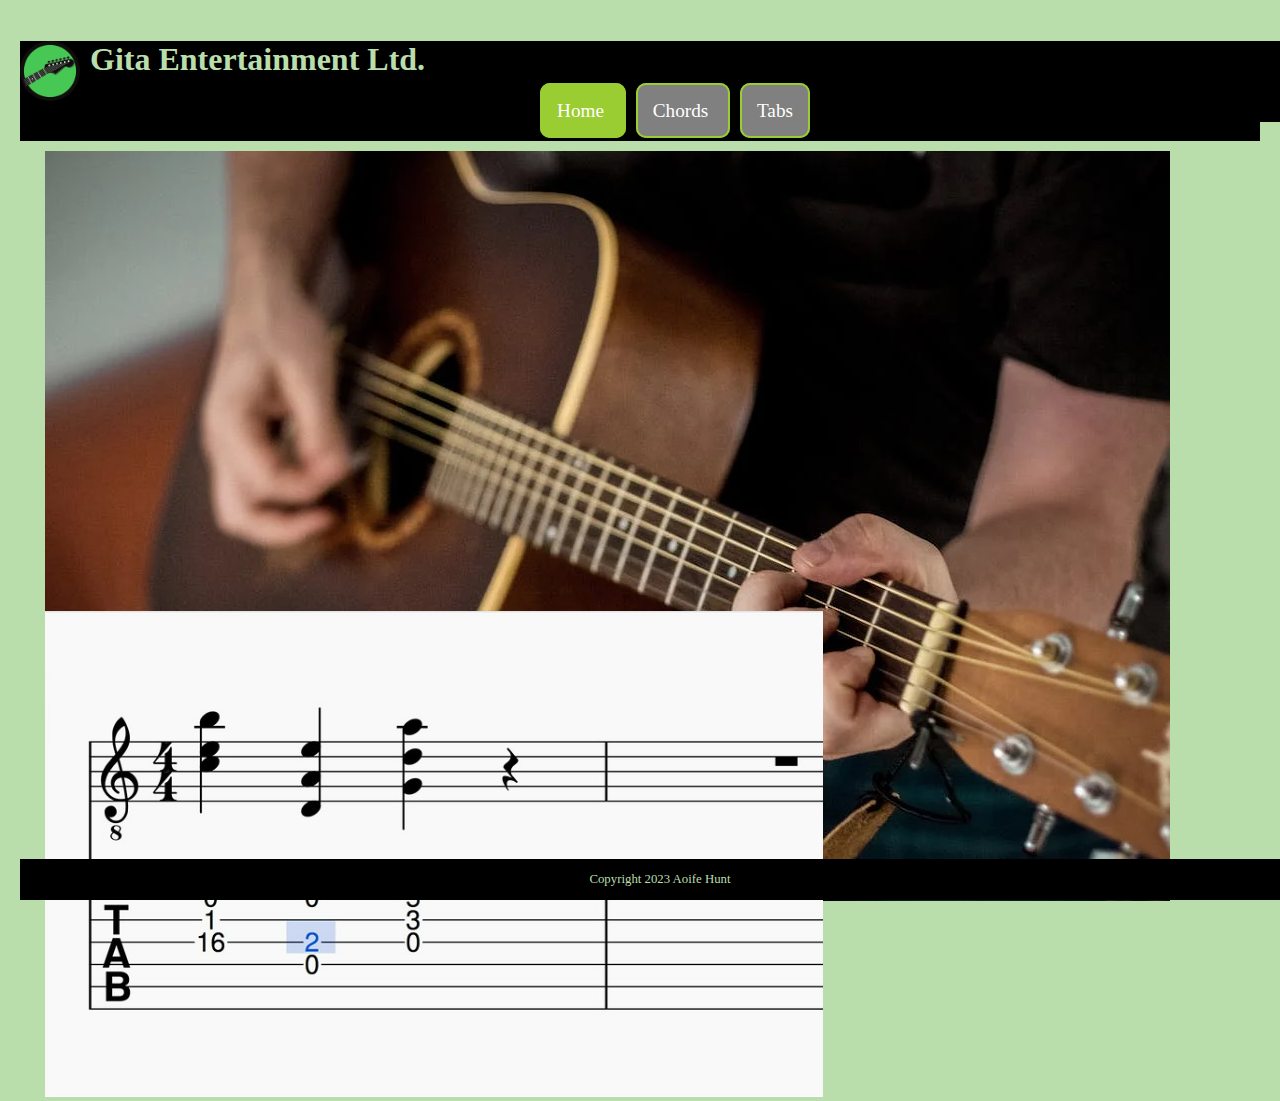
==== index.html @ bc641447 "sorting out the links" ====
<!DOCTYPE html>
<!--
author : aoife hunt
date created : 16 02 2023
page desc: year 1 semester 2 webpage project
modified: 08 03 2023 -->

<html lang="en">

<head>
    <meta charset="utf-8" />
    <meta name="description" content="project website">
    <meta name="keywords" content="music, guitar, sheet music, song search, songs, tabs, chords">
    <meta name="author" content="Aoife Hunt">

    <title>Gita</title>
    <link rel="stylesheet" type="text/css" href="styles/stylesheet.css" />
    <link rel="icon" href="images/favicon-16x16.png" type="image/gif" sizes="16x16">
</head>

<body>

    <header>

        <nav style="text-align: right; padding-right: 20px;"> 
        <img style="float:left; margin-right:10px;" src="images/logo.png" alt="logo" width="60" height="60">
        <h1 style="text-align: left;">Gita Entertainment Ltd.</h1>

          <ul>
              <li id="active"> <a href="index.html">Home</a> </li>
              <li> <a href="chords.html">Chords</a> </li>
              <li> <a href="tabs.html">Tabs</a> </li>
          </ul>

        </nav>

    </header>

    <main>

       <section class="sectionDisplay" >
        <!-- editing needed here to have the images in line -->
        <a href="chords.html">
            <img src="images/guitar_image1" alt="click to view chords">
             <!-- https://www.pexels.com/photo/person-playing-brown-guitar-1407322/ -->
        </a>
       </section>

       <section class="sectionDisplay">
        <a href="tabs.html">
            <img src="images/guitar_tabs.png" alt="click to view tabs">
            <!-- https://www.flickr.com/photos/musescore/16220683864/ -->
        </a>
       </section>

    </main>

    <footer>
        <centre><p>Copyright 2023 Aoife Hunt</p></centre>
    </footer>
    



    <!-- https://archiveofourown.org/works/10957056#return1 -->
    <!-- idea for the aside to have an ordered list of things you will learn from the content within that page -->




</body>

</html>
---- styles/stylesheet.css ----
/* STYLES */


body {
    width: auto;
    font-family: verdana;
    text-align: justify;
    color: #b9deab;
    background-color: #b9deab;
    margin: auto;
    padding: 20px;
}

body a {
    color: black;
}

body a :hover {
    color:#415e37;
}

main {
    color: black;
}

nav {
    background-color: black;
    padding: 0;
    width: 100%;

}

nav ul {
    text-align: center;
    font-size: 1.2em;
}

nav ul li {
    list-style-type: none;
    background-color: grey;
    display: inline;
    padding: 15px;
    margin: 5px;
    border: 2px solid yellowgreen;
    border-radius: 10px;
}

nav ul li a {
    color: white;
    text-decoration: none;
}

nav ul li:hover {
    background-color: #b9deab;
}




header {
    background-color: black;
    height: 100px;
    width: 100%;
}

footer {
    margin: 0;
    position: fixed;
    bottom: 0px;
    width: 100%;
    background-color: black;
    font-size: 0.8em;
}

footer p {
    text-align: center;
    color: #b9deab;
}

img {
    margin-right: 5px;
}


/* CLASSES & IDs*/

#active {
    background-color: yellowgreen;
}

.sectionDisplay {
    max-width: 40%;
    max-height: 450px;
    text-align: left;
    margin: 10px;
    padding-right: 15px;
    padding-left: 15px;
}

.videoContent {
    float: center;
    width: 70%;
    max-height: 600px;
    min-height: 70%;
    overflow: auto;
}
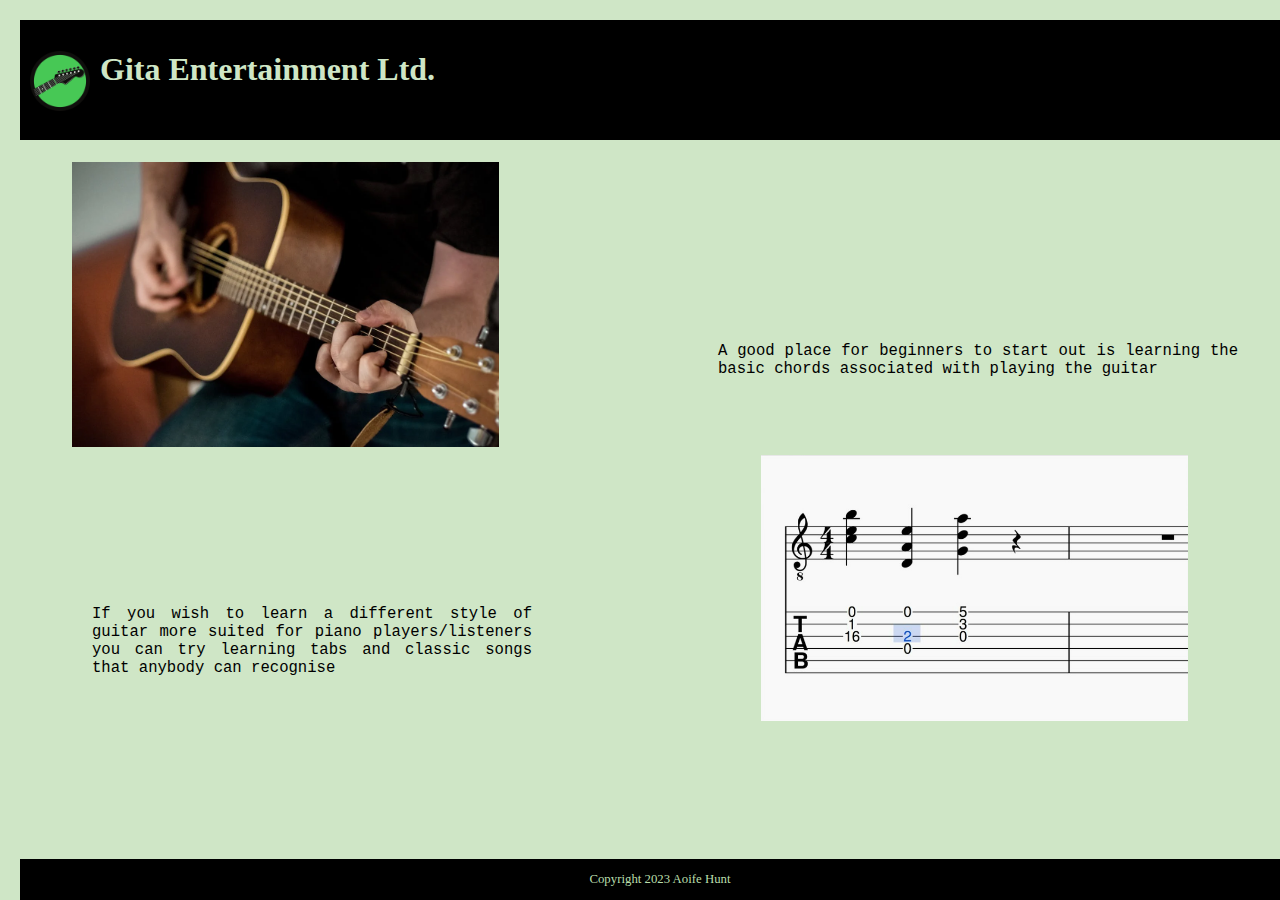
==== commit 782f70c6: "styling update" ====
--- a/index.html
+++ b/index.html
@@ -16,6 +16,13 @@
     <title>Gita</title>
     <link rel="stylesheet" type="text/css" href="styles/stylesheet.css" />
     <link rel="icon" href="images/favicon-16x16.png" type="image/gif" sizes="16x16">
+
+    <style>
+        a img:hover {
+            border:2px solid greenyellow;
+          border-radius: 8px;
+        }
+    </style>
 </head>
 
 <body>
@@ -26,11 +33,11 @@
         <img style="float:left; margin-right:10px;" src="images/logo.png" alt="logo" width="60" height="60">
         <h1 style="text-align: left;">Gita Entertainment Ltd.</h1>
 
-          <ul>
+          <!-- <ul>
               <li id="active"> <a href="index.html">Home</a> </li>
               <li> <a href="chords.html">Chords</a> </li>
               <li> <a href="tabs.html">Tabs</a> </li>
-          </ul>
+          </ul> -->
 
         </nav>
 
@@ -38,20 +45,36 @@
 
     <main>
 
-       <section class="sectionDisplay" >
-        <!-- editing needed here to have the images in line -->
-        <a href="chords.html">
-            <img src="images/guitar_image1" alt="click to view chords">
-             <!-- https://www.pexels.com/photo/person-playing-brown-guitar-1407322/ -->
-        </a>
-       </section>
+     
 
-       <section class="sectionDisplay">
-        <a href="tabs.html">
-            <img src="images/guitar_tabs.png" alt="click to view tabs">
-            <!-- https://www.flickr.com/photos/musescore/16220683864/ -->
-        </a>
-       </section>
+
+        <section>
+            <section class="col_detail">
+                <a href="chords.html">
+                <img src="images/guitar_image1" alt="click to view chords" style="float:center;max-width:70%;max-height:550px;margin-top:20px;margin-right:70px;margin-left:50px;" />
+                </a>
+                <p style="padding-top:200px;padding-right:20px;padding-left:70px;font-family:monospace;font-size:larger;">
+                    A good place for beginners to start out is learning the basic chords associated with playing the guitar
+                </p>
+            </section>
+
+            <section class="col_detail">
+                
+                <p style="margin-top:150px;margin-right:100px;margin-left:70px;font-family:monospace;font-size:larger;">
+                    If you wish to learn a different style of guitar more suited for piano players/listeners you can try learning tabs and 
+                    classic songs that anybody can recognise
+                </p>
+                <a href="tabs.html">
+                <img src="images/guitar_tabs.png" alt="click to view tabs" style="float:right;max-width:70%;max-height:550px;margin-top:0;margin-right:70px;" />
+                </a>
+            </section>
+
+
+
+
+
+
+
 
     </main>
 
--- a/styles/stylesheet.css
+++ b/styles/stylesheet.css
@@ -5,8 +5,8 @@
     width: auto;
     font-family: verdana;
     text-align: justify;
-    color: #b9deab;
-    background-color: #b9deab;
+    color: #cfe6c6;
+    background-color: #cfe6c6;
     margin: auto;
     padding: 20px;
 }
@@ -61,6 +61,7 @@
     background-color: black;
     height: 100px;
     width: 100%;
+    padding: 10px;
 }
 
 footer {
@@ -88,15 +89,6 @@
     background-color: yellowgreen;
 }
 
-.sectionDisplay {
-    max-width: 40%;
-    max-height: 450px;
-    text-align: left;
-    margin: 10px;
-    padding-right: 15px;
-    padding-left: 15px;
-}
-
 .videoContent {
     float: center;
     width: 70%;
@@ -105,3 +97,10 @@
     overflow: auto;
 }
 
+.col_detail {
+    column-count: 2;
+    column-rule: 1px solid #cfe6c6;
+    /* column-gap: 50px; */
+    padding: 2px;
+    text-align: justify;
+}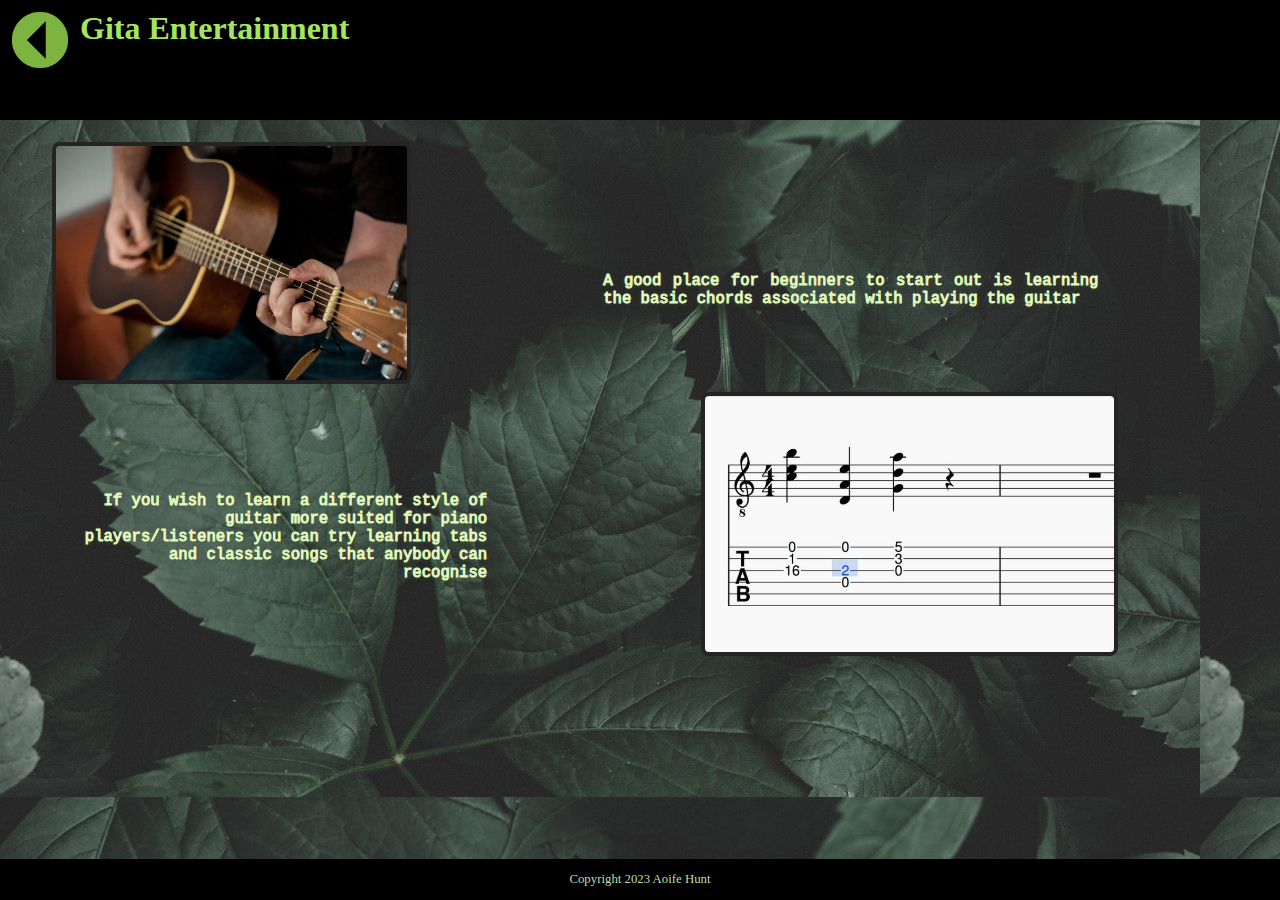
==== commit 82f853ec: "swag index" ====
--- a/index.html
+++ b/index.html
@@ -18,9 +18,14 @@
     <link rel="icon" href="images/favicon-16x16.png" type="image/gif" sizes="16x16">
 
     <style>
-        a img:hover {
-            border:2px solid greenyellow;
-          border-radius: 8px;
+        main {
+            max-width: 93%;
+            align-items: center;
+        }
+        main a img:hover 
+        {
+        border:4px solid #abb7b2;
+        border-radius: 8px;
         }
     </style>
 </head>
@@ -30,9 +35,10 @@
     <header>
 
         <nav style="text-align: right; padding-right: 20px;"> 
-        <img style="float:left; margin-right:10px;" src="images/logo.png" alt="logo" width="60" height="60">
-        <h1 style="text-align: left;">Gita Entertainment Ltd.</h1>
-
+            <a href="index.html" style="text-decoration:none;">
+                <img style="float:left; margin-right:10px;" src="images/logo_two.png" alt="logo" width="60" height="60">
+                <h1>Gita Entertainment</h1>
+            </a>
           <!-- <ul>
               <li id="active"> <a href="index.html">Home</a> </li>
               <li> <a href="chords.html">Chords</a> </li>
@@ -45,22 +51,19 @@
 
     <main>
 
-     
-
-
         <section>
             <section class="col_detail">
                 <a href="chords.html">
-                <img src="images/guitar_image1" alt="click to view chords" style="float:center;max-width:70%;max-height:550px;margin-top:20px;margin-right:70px;margin-left:50px;" />
+                <img src="images/guitar_image1" alt="click to view chords" style="float:center;max-width:60%;max-height:550px;margin-top:20px;margin-right:70px;margin-left:50px;" />
                 </a>
-                <p style="padding-top:200px;padding-right:20px;padding-left:70px;font-family:monospace;font-size:larger;">
+                <p style="padding-top:150px;margin-right:90px;margin-left:0;font-family:monospace;font-size:larger;">
                     A good place for beginners to start out is learning the basic chords associated with playing the guitar
                 </p>
             </section>
 
             <section class="col_detail">
                 
-                <p style="margin-top:150px;margin-right:100px;margin-left:70px;font-family:monospace;font-size:larger;">
+                <p style="margin-top:100px;margin-right:100px;padding-left:20px;margin-left:60px;font-family:monospace;font-size:larger;text-align:right;">
                     If you wish to learn a different style of guitar more suited for piano players/listeners you can try learning tabs and 
                     classic songs that anybody can recognise
                 </p>
@@ -68,13 +71,6 @@
                 <img src="images/guitar_tabs.png" alt="click to view tabs" style="float:right;max-width:70%;max-height:550px;margin-top:0;margin-right:70px;" />
                 </a>
             </section>
-
-
-
-
-
-
-
 
     </main>
 
--- a/styles/stylesheet.css
+++ b/styles/stylesheet.css
@@ -5,10 +5,22 @@
     width: auto;
     font-family: verdana;
     text-align: justify;
-    color: #cfe6c6;
-    background-color: #cfe6c6;
+    color: #a3e55b;
+    background-image: url(../images/possible_background);
+    /* sourced from: https://pxhere.com/es/photo/1557703 */
     margin: auto;
-    padding: 20px;
+    padding-bottom: 20px;
+    padding-top: 0;
+}
+
+h1 {
+    width: auto;
+    font-family: verdana;
+    text-align: justify;
+    color: #a3e55b;
+    margin: auto;
+    padding-bottom: 20px;
+    padding-top: 0;
 }
 
 body a {
@@ -54,9 +66,6 @@
     background-color: #b9deab;
 }
 
-
-
-
 header {
     background-color: black;
     height: 100px;
@@ -82,6 +91,11 @@
     margin-right: 5px;
 }
 
+main img {
+    border:#242425 solid 4px;
+    border-radius: 8px;
+}
+
 
 /* CLASSES & IDs*/
 
@@ -99,8 +113,10 @@
 
 .col_detail {
     column-count: 2;
-    column-rule: 1px solid #cfe6c6;
     /* column-gap: 50px; */
     padding: 2px;
     text-align: justify;
+    color: white;
+    -webkit-text-stroke: 1px rgb(225, 247, 182);
+    text-shadow: 0px 1px 4px #415e37;
 }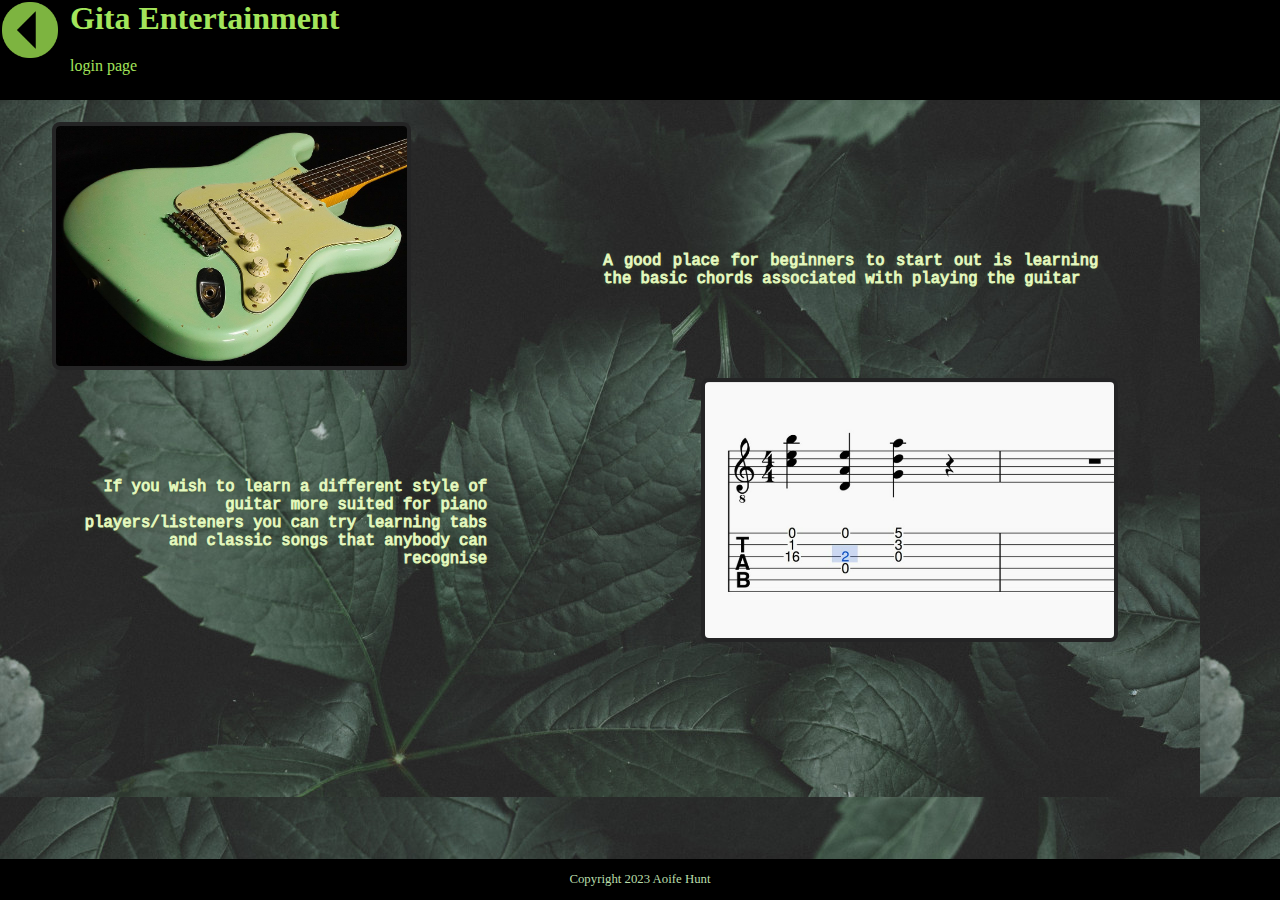
==== commit f5b6fd36: "new images" ====
--- a/index.html
+++ b/index.html
@@ -37,15 +37,18 @@
         <nav style="text-align: right; padding-right: 20px;"> 
             <a href="index.html" style="text-decoration:none;">
                 <img style="float:left; margin-right:10px;" src="images/logo_two.png" alt="logo" width="60" height="60">
+            </a>
                 <h1>Gita Entertainment</h1>
-            </a>
           <!-- <ul>
               <li id="active"> <a href="index.html">Home</a> </li>
               <li> <a href="chords.html">Chords</a> </li>
               <li> <a href="tabs.html">Tabs</a> </li>
           </ul> -->
+        </nav>
 
-        </nav>
+        <section>
+            login page
+        </section>
 
     </header>
 
@@ -54,8 +57,9 @@
         <section>
             <section class="col_detail">
                 <a href="chords.html">
-                <img src="images/guitar_image1" alt="click to view chords" style="float:center;max-width:60%;max-height:550px;margin-top:20px;margin-right:70px;margin-left:50px;" />
+                <img src="images/green_guitar.jpg" alt="click to view chords" style="float:center;max-width:60%;max-height:550px;margin-top:20px;margin-right:70px;margin-left:50px;" />
                 </a>
+                <!-- https://www.noiz.gr/forums/topic/55056-%CF%83%CF%84%CF%81%CE%AC%CF%84%CE%BF-%CF%83%CF%84%CF%81%CE%B1%CF%84%CE%BF%CF%8D%CE%BB%CE%B1my-first-strat-build/ -->
                 <p style="padding-top:150px;margin-right:90px;margin-left:0;font-family:monospace;font-size:larger;">
                     A good place for beginners to start out is learning the basic chords associated with playing the guitar
                 </p>
--- a/styles/stylesheet.css
+++ b/styles/stylesheet.css
@@ -2,7 +2,7 @@
 
 
 body {
-    width: auto;
+    width: 100%;
     font-family: verdana;
     text-align: justify;
     color: #a3e55b;
@@ -70,11 +70,12 @@
     background-color: black;
     height: 100px;
     width: 100%;
-    padding: 10px;
+    padding: 0px;
 }
 
 footer {
     margin: 0;
+    padding: 0;
     position: fixed;
     bottom: 0px;
     width: 100%;
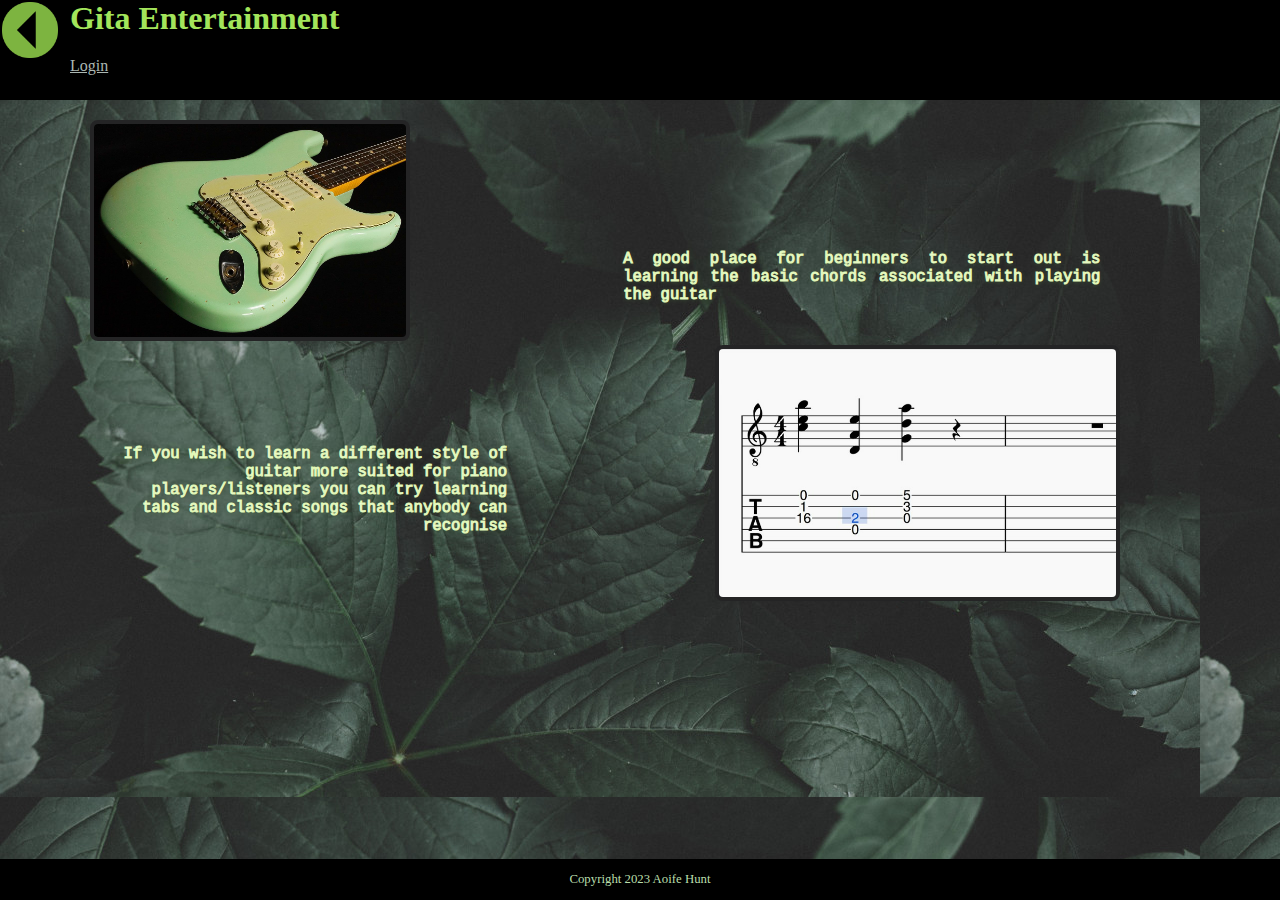
==== commit e93a3bd6: "swaggy changes" ====
--- a/index.html
+++ b/index.html
@@ -47,7 +47,7 @@
         </nav>
 
         <section>
-            login page
+            <a style="align-items:center;color:#abb7b2;" href="login.html">Login</a>
         </section>
 
     </header>
@@ -57,7 +57,7 @@
         <section>
             <section class="col_detail">
                 <a href="chords.html">
-                <img src="images/green_guitar.jpg" alt="click to view chords" style="float:center;max-width:60%;max-height:550px;margin-top:20px;margin-right:70px;margin-left:50px;" />
+                <img src="images/green_guitar.jpg" alt="click to view chords" style="float:center;max-width:55%;max-height:550px;margin-top:20px;margin-right:70px;margin-left:50px;" />
                 </a>
                 <!-- https://www.noiz.gr/forums/topic/55056-%CF%83%CF%84%CF%81%CE%AC%CF%84%CE%BF-%CF%83%CF%84%CF%81%CE%B1%CF%84%CE%BF%CF%8D%CE%BB%CE%B1my-first-strat-build/ -->
                 <p style="padding-top:150px;margin-right:90px;margin-left:0;font-family:monospace;font-size:larger;">
--- a/styles/stylesheet.css
+++ b/styles/stylesheet.css
@@ -115,7 +115,7 @@
 .col_detail {
     column-count: 2;
     /* column-gap: 50px; */
-    padding: 2px;
+    padding-left: 40px;
     text-align: justify;
     color: white;
     -webkit-text-stroke: 1px rgb(225, 247, 182);
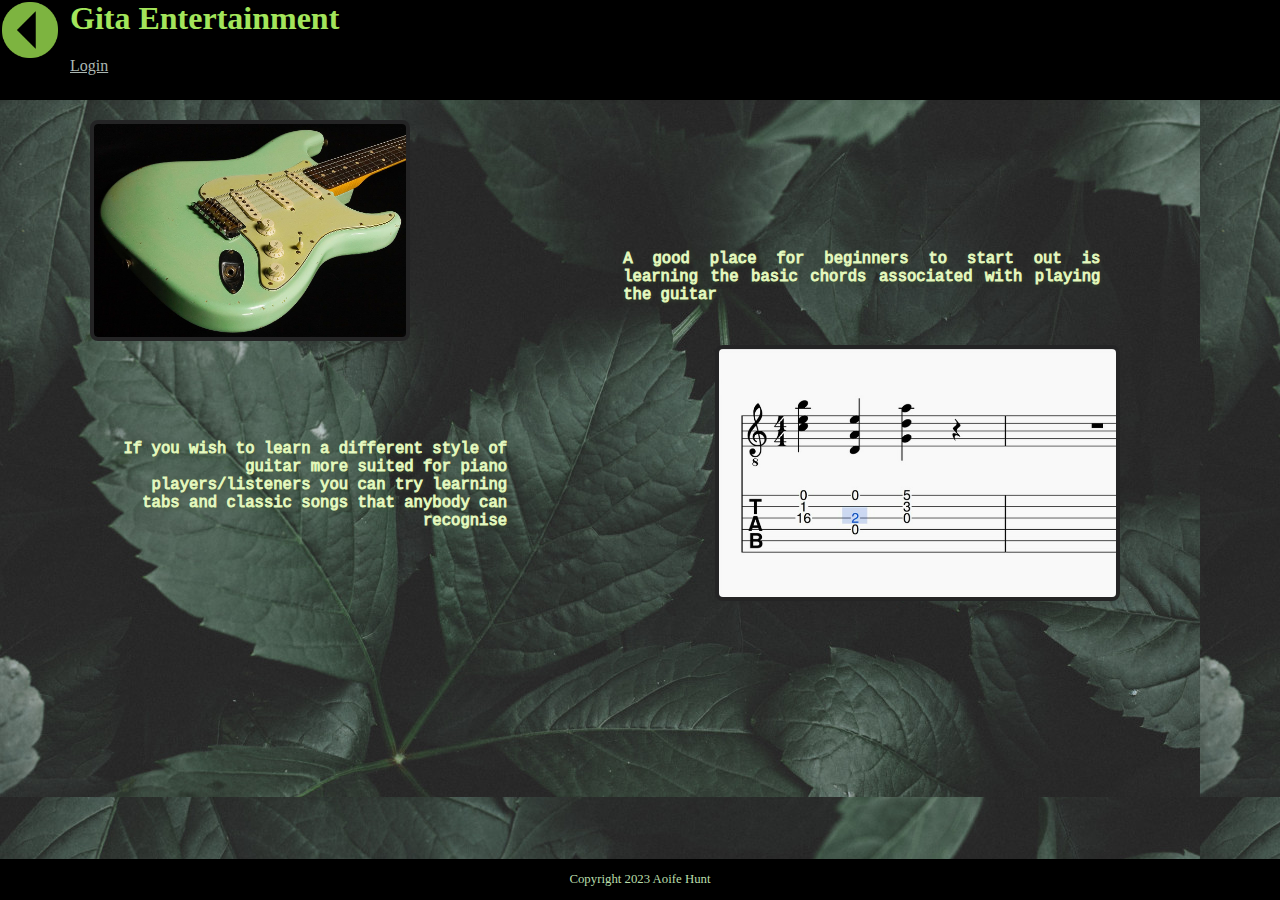
==== commit 73b3832f: "zoop" ====
--- a/index.html
+++ b/index.html
@@ -67,7 +67,7 @@
 
             <section class="col_detail">
                 
-                <p style="margin-top:100px;margin-right:100px;padding-left:20px;margin-left:60px;font-family:monospace;font-size:larger;text-align:right;">
+                <p style="margin-top:95px;margin-right:100px;padding-left:20px;margin-left:60px;font-family:monospace;font-size:larger;text-align:right;">
                     If you wish to learn a different style of guitar more suited for piano players/listeners you can try learning tabs and 
                     classic songs that anybody can recognise
                 </p>
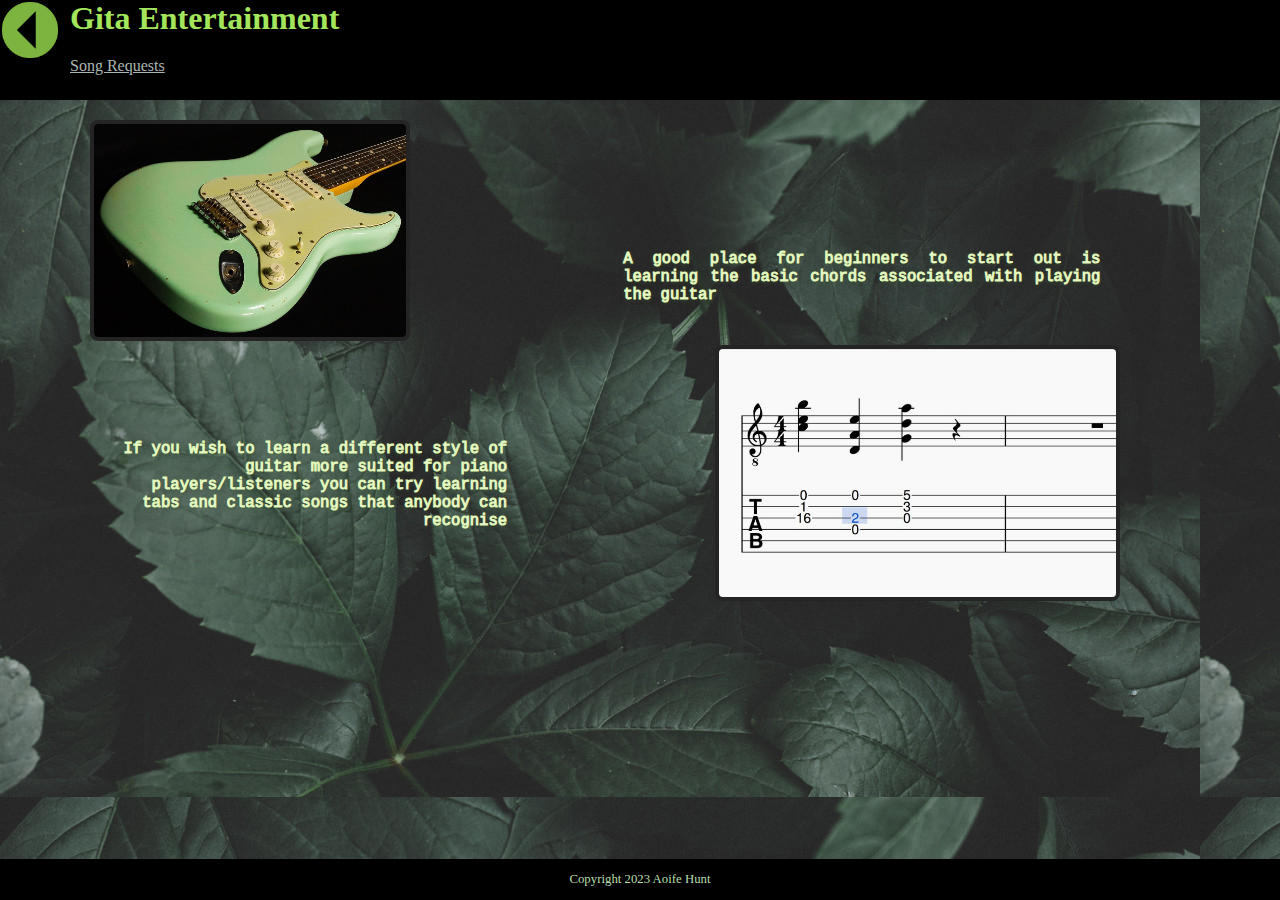
==== commit cfede2cc: "up to date styles" ====
--- a/index.html
+++ b/index.html
@@ -18,7 +18,8 @@
     <link rel="icon" href="images/favicon-16x16.png" type="image/gif" sizes="16x16">
 
     <style>
-        main {
+        main
+        {
             max-width: 93%;
             align-items: center;
         }
@@ -30,7 +31,7 @@
     </style>
 </head>
 
-<body>
+<body style="width: 100%;">
 
     <header>
 
@@ -47,7 +48,7 @@
         </nav>
 
         <section>
-            <a style="align-items:center;color:#abb7b2;" href="login.html">Login</a>
+            <a style="align-items:center;color:#abb7b2;" href="info.html">Song Requests</a>
         </section>
 
     </header>
--- a/styles/stylesheet.css
+++ b/styles/stylesheet.css
@@ -23,6 +23,25 @@
     padding-top: 0;
 }
 
+h2 {
+    padding-top: 30px;
+    padding-bottom: 20px;
+    padding-left: 50px;
+    width: auto;
+    font-family: verdana;
+    text-align: justify;
+    color: #a3e55b;
+    margin: auto;
+}
+
+h3 {
+    color:rgb(230, 255, 185)
+}
+
+section ol {
+    color:rgb(230, 255, 185)
+}
+
 body a {
     color: black;
 }
@@ -33,6 +52,7 @@
 
 main {
     color: black;
+    float: left;
 }
 
 nav {
@@ -73,6 +93,30 @@
     padding: 0px;
 }
 
+
+
+
+aside {
+    border: 1px solid yellowgreen;
+    float: right;
+    width: 18%;
+    background-color: #242425;
+}
+
+aside ul li {
+    list-style-type: circle;
+}
+
+aside ul li a {
+    color: rgb(230, 255, 185);
+    text-decoration: none;
+}
+
+
+
+
+
+
 footer {
     margin: 0;
     padding: 0;
@@ -106,6 +150,7 @@
 
 .videoContent {
     float: center;
+    padding-left: 50px;
     width: 70%;
     max-height: 600px;
     min-height: 70%;
